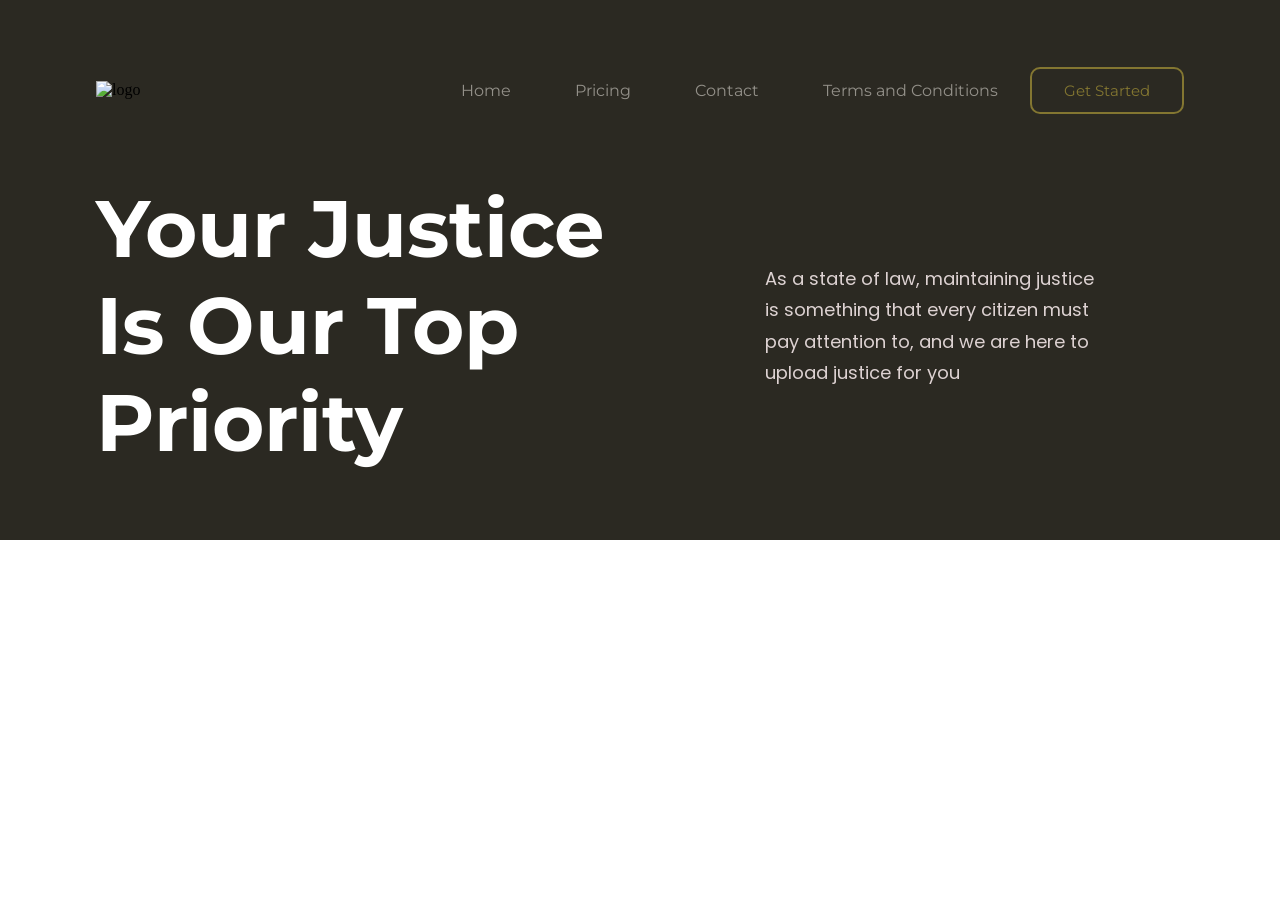
==== index.html @ cf089639 "updated folder structure" ====
<!DOCTYPE html>
<html lang="en">
<head>
    <meta charset="UTF-8">
    <meta http-equiv="X-UA-Compatible" content="IE=edge">
    <meta name="viewport" content="width=device-width, initial-scale=1.0">
    <link rel="stylesheet" href="style.css">
    <link rel="preconnect" href="https://fonts.googleapis.com">
    <link rel="preconnect" href="https://fonts.gstatic.com" crossorigin>
    <link href="https://fonts.googleapis.com/css2?family=Montserrat:wght@500;700;800&family=Poppins:wght@300;400;500&display=swap" rel="stylesheet">
    <title>Document</title>
</head>
<body>
    <div class="top_container">
        <nav>
            <div class="nav_logo">
                <img src="./white-logo.png" alt="logo">
            </div>
            <div class="navlist">
                <ul>
                    <li class="list_item"><a href="#">Home</a></li>
                    <li class="list_item"><a href="#">Pricing</a></li>
                    <li class="list_item"><a href="#">Contact</a></li>
                    <li class="list_item"><a href="#">Terms and Conditions</a></li>
                </ul>
                <button>Get Started</button>
            </div>
        </nav>

        <div class="text_area">
            <div class="text_heading">
                <h1>Your Justice Is Our Top Priority</h1>
            </div>
            <div class="text_dec">
                <p>As a state of law, maintaining justice is something that every citizen must pay attention to, and we are here to upload justice for you</p>
            </div>
        </div>
    </div>

    
</body>
</html>
---- style.css ----
*{
    margin: 0;
    padding: 0;
    box-sizing: border-box;
}

body{
    background: url(./judge_hammer.webp);
    background-repeat: no-repeat;
    background-size: cover;
    background-position-y: -150%;
    height: 100vh;
}

.top_container{
    height: 60vh;
    background: #2b2922;
}

nav{
    display: flex;
    justify-content: space-between;
    height: 20vh;
    align-items: center;
    margin: 0 6rem;
}

.nav_logo > img{
    height: 2.5rem;
}

.navlist{
    display: flex;
    justify-content: space-evenly;
    align-items: center;
}

.navlist ul{
    display: flex;
}

.navlist li{
    list-style: none;
    padding: 0 2rem;
    font-family: Montserrat, serif;
}

.navlist li a{
    text-decoration: none;
    color: #939089;
}

.navlist a:active{
    font-weight: bold;
    color: #FFF;
}

.navlist button{
    border: 2px solid #837631;
    color: #837631;
    background-color: #2b2922;
    border-radius: 10px;
    font-family: Montserrat, serif;
    font-size: 15px;
    padding: 0.75rem 2rem;
}

.text_area{
    display: flex;
    justify-content: space-evenly;
    align-items: center;
    margin: 0 6rem;

}

.text_heading{
    font-family: Montserrat, serif;
    font-size: 40px;
    color: #FFF;
}

.text_dec{
    font-size: large;
    line-height: 1.75;
    width: 100vh;
    font-family: 'Poppins', sans-serif;
    padding: 0px 1rem;
    color: rgb(221, 210, 210);
    padding: 0 5rem;
}
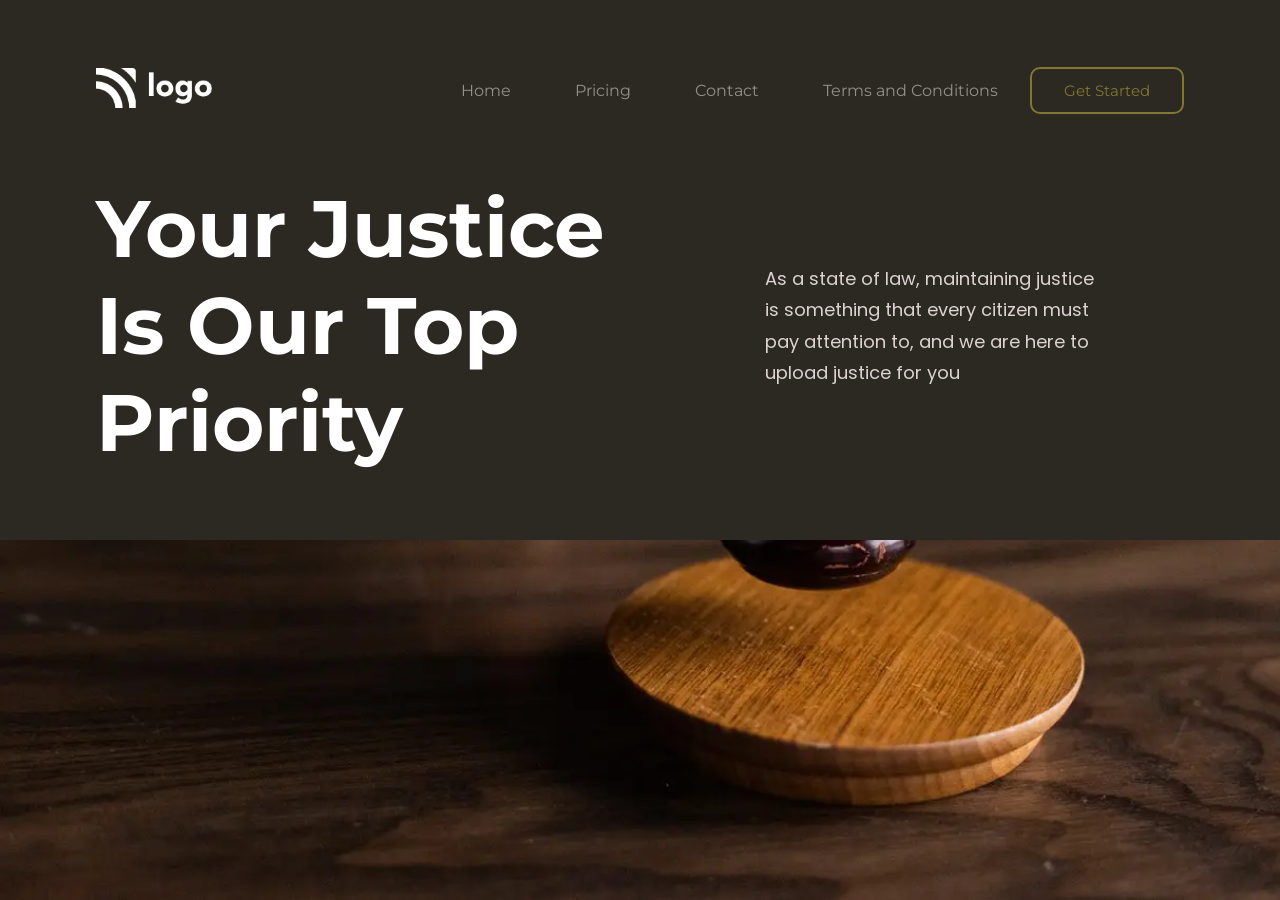
==== commit 1e01f97d: "updated src paths" ====
--- a/index.html
+++ b/index.html
@@ -14,7 +14,7 @@
     <div class="top_container">
         <nav>
             <div class="nav_logo">
-                <img src="./white-logo.png" alt="logo">
+                <img src="./Assets/white-logo.png" alt="logo">
             </div>
             <div class="navlist">
                 <ul>
--- a/style.css
+++ b/style.css
@@ -5,7 +5,7 @@
 }
 
 body{
-    background: url(./judge_hammer.webp);
+    background: url(./Assets/judge_hammer.webp);
     background-repeat: no-repeat;
     background-size: cover;
     background-position-y: -150%;
